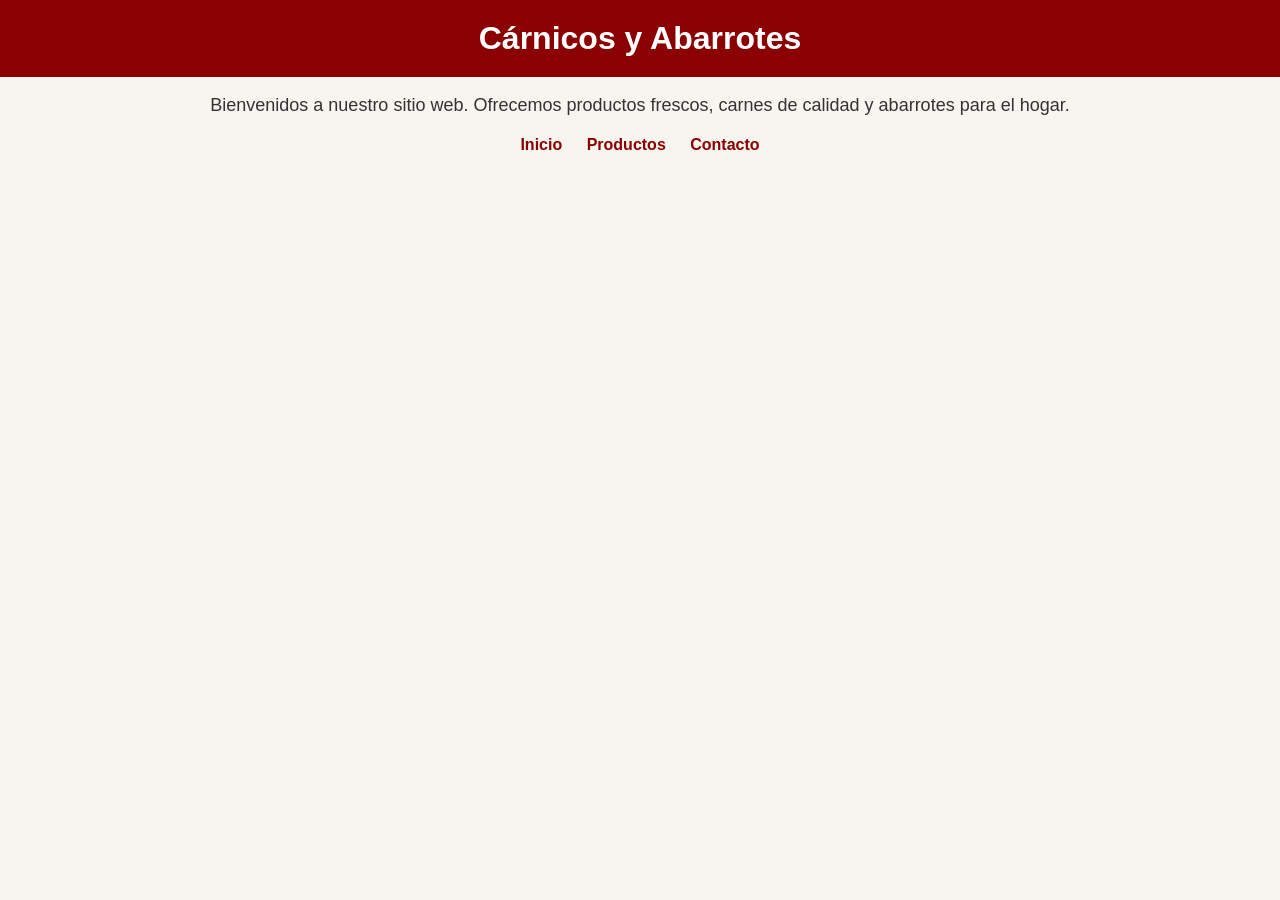
==== index.html @ 59b0608b "Agrega contenido al sitio web" ====
<!DOCTYPE html>
<html lang="es">
<head>
    <meta charset="UTF-8">
    <title>Cárnicos y Abarrotes</title>
    <link rel="stylesheet" href="css/style.css">
</head>
<body>
    <h1>Cárnicos y Abarrotes</h1>
    <p>Bienvenidos a nuestro sitio web. Ofrecemos productos frescos, carnes de calidad y abarrotes para el hogar.</p>

    <nav>
        <a href="index.html">Inicio</a>
        <a href="productos.html">Productos</a>
        <a href="contacto.html">Contacto</a>
    </nav>
</body>
</html>
---- css/style.css ----
body {
    font-family: Arial, sans-serif;
    background-color: #f8f4ef;
    color: #333;
    text-align: center;
    margin: 0;
    padding: 0;
}

h1 {
    background-color: darkred;
    color: white;
    padding: 20px;
    margin: 0;
}

p, li {
    font-size: 18px;
}

nav {
    margin: 20px;
}

nav a {
    color: darkred;
    font-weight: bold;
    margin: 10px;
    text-decoration: none;
}

ul {
    list-style-position: inside;
}
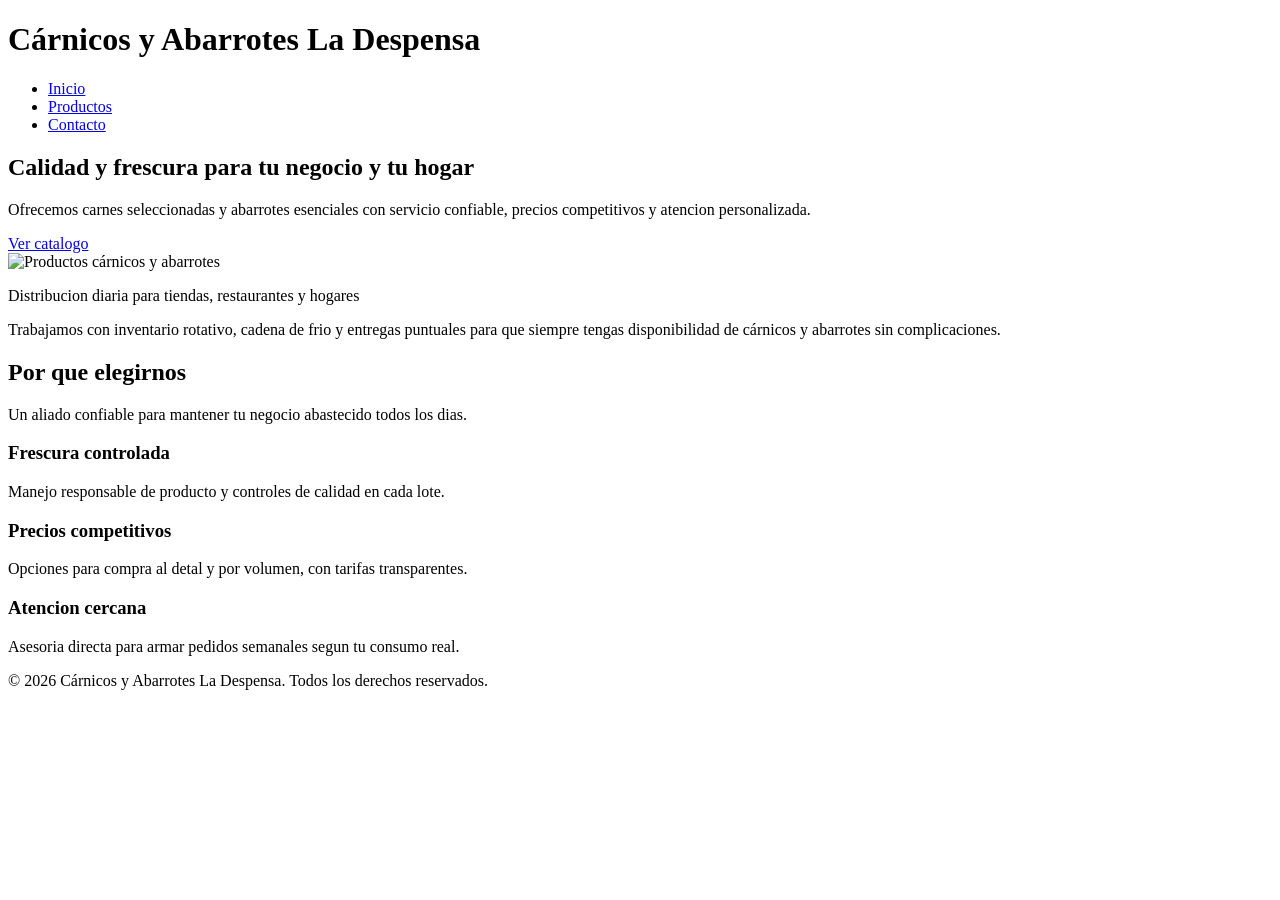
==== commit 1b8acc81: "Update index.html" ====
--- a/index.html
+++ b/index.html
@@ -1,18 +1,90 @@
 <!DOCTYPE html>
 <html lang="es">
 <head>
-    <meta charset="UTF-8">
-    <title>Cárnicos y Abarrotes</title>
-    <link rel="stylesheet" href="css/style.css">
+  <meta charset="UTF-8">
+  <meta name="viewport" content="width=device-width, initial-scale=1.0">
+  <meta name="description" content="Empresa de c&aacute;rnicos y abarrotes con productos frescos y de calidad.">
+  <title>C&aacute;rnicos y Abarrotes La Despensa</title>
+  <link rel="stylesheet" href="css/styles.css">
 </head>
 <body>
-    <h1>Cárnicos y Abarrotes</h1>
-    <p>Bienvenidos a nuestro sitio web. Ofrecemos productos frescos, carnes de calidad y abarrotes para el hogar.</p>
+  <header class="site-header">
+    <div class="container header-content">
+      <h1 class="brand">C&aacute;rnicos y Abarrotes La Despensa</h1>
+      <nav aria-label="Navegacion principal">
+        <ul class="nav-list">
+          <li><a class="active" href="index.html">Inicio</a></li>
+          <li><a href="productos.html">Productos</a></li>
+          <li><a href="contacto.html">Contacto</a></li>
+        </ul>
+      </nav>
+    </div>
+  </header>
 
-    <nav>
-        <a href="index.html">Inicio</a>
-        <a href="productos.html">Productos</a>
-        <a href="contacto.html">Contacto</a>
-    </nav>
+  <main>
+    <section class="hero">
+      <div class="container hero-grid">
+        <div>
+          <h2>Calidad y frescura para tu negocio y tu hogar</h2>
+          <p>
+            Ofrecemos carnes seleccionadas y abarrotes esenciales con servicio confiable,
+            precios competitivos y atencion personalizada.
+          </p>
+          <a class="btn-primary" href="productos.html">Ver catalogo</a>
+        </div>
+        <div class="hero-image">
+          <img src="img/portada.jpg" alt="Productos c&aacute;rnicos y abarrotes">
+        </div>
+      </div>
+    </section>
+
+    <section class="info-band">
+      <div class="container info-band-content">
+        <p class="info-kicker">Distribucion diaria para tiendas, restaurantes y hogares</p>
+        <p>
+          Trabajamos con inventario rotativo, cadena de frio y entregas puntuales para que
+          siempre tengas disponibilidad de c&aacute;rnicos y abarrotes sin complicaciones.
+        </p>
+      </div>
+    </section>
+
+    <section class="section highlights">
+      <div class="container">
+        <h2 class="section-title">Por que elegirnos</h2>
+        <p class="section-subtitle">
+          Un aliado confiable para mantener tu negocio abastecido todos los dias.
+        </p>
+
+        <div class="feature-grid">
+          <article class="feature-card">
+            <h3>Frescura controlada</h3>
+            <p>
+              Manejo responsable de producto y controles de calidad en cada lote.
+            </p>
+          </article>
+
+          <article class="feature-card">
+            <h3>Precios competitivos</h3>
+            <p>
+              Opciones para compra al detal y por volumen, con tarifas transparentes.
+            </p>
+          </article>
+
+          <article class="feature-card">
+            <h3>Atencion cercana</h3>
+            <p>
+              Asesoria directa para armar pedidos semanales segun tu consumo real.
+            </p>
+          </article>
+        </div>
+      </div>
+    </section>
+  </main>
+
+  <footer class="site-footer">
+    <div class="container">
+      <p>&copy; 2026 C&aacute;rnicos y Abarrotes La Despensa. Todos los derechos reservados.</p>
+    </div>
+  </footer>
 </body>
 </html>
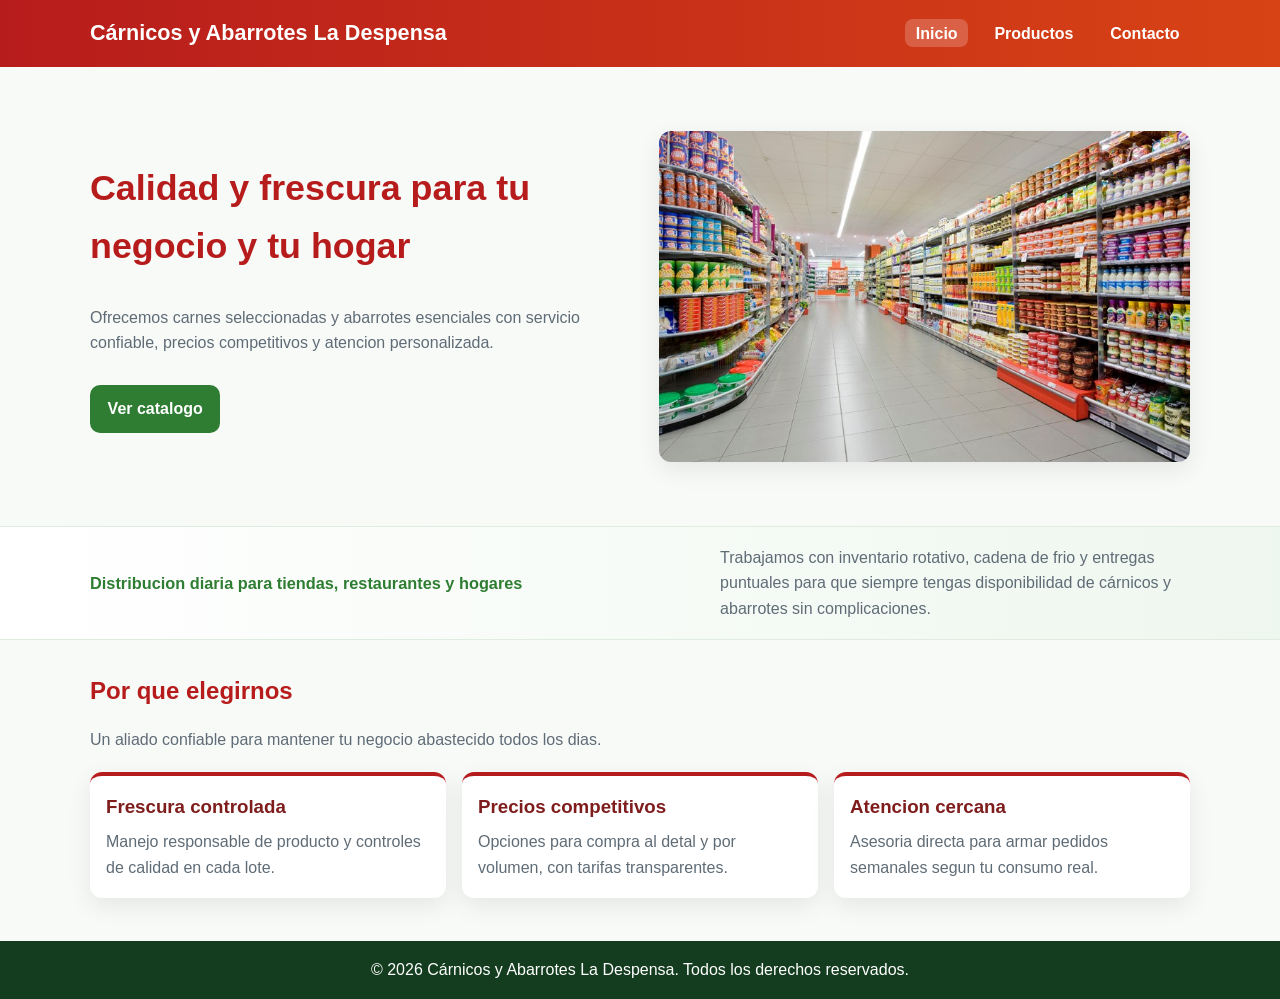
==== commit 601cd889: "Fix stylesheet link in index.html" ====
--- a/index.html
+++ b/index.html
@@ -5,7 +5,7 @@
   <meta name="viewport" content="width=device-width, initial-scale=1.0">
   <meta name="description" content="Empresa de c&aacute;rnicos y abarrotes con productos frescos y de calidad.">
   <title>C&aacute;rnicos y Abarrotes La Despensa</title>
-  <link rel="stylesheet" href="css/styles.css">
+  <link rel="stylesheet" href="css/style.css">
 </head>
 <body>
   <header class="site-header">
--- a/css/style.css
+++ b/css/style.css
@@ -0,0 +1,324 @@
+:root {
+  --color-primary: #b71c1c;
+  --color-secondary: #2e7d32;
+  --color-bg: #f8faf8;
+  --color-white: #ffffff;
+  --color-text: #1f2933;
+  --color-muted: #5f6c76;
+  --shadow-soft: 0 8px 24px rgba(0, 0, 0, 0.08);
+  --radius: 12px;
+}
+
+* {
+  box-sizing: border-box;
+}
+
+body {
+  margin: 0;
+  font-family: "Segoe UI", Tahoma, Geneva, Verdana, sans-serif;
+  color: var(--color-text);
+  background-color: var(--color-bg);
+  line-height: 1.6;
+  min-height: 100vh;
+  display: flex;
+  flex-direction: column;
+}
+
+main {
+  flex: 1;
+}
+
+img {
+  max-width: 100%;
+  display: block;
+}
+
+.container {
+  width: min(1100px, 92%);
+  margin: 0 auto;
+}
+
+.site-header {
+  background: linear-gradient(90deg, var(--color-primary), #d84315);
+  color: var(--color-white);
+  padding: 1rem 0;
+}
+
+.header-content {
+  display: flex;
+  justify-content: space-between;
+  align-items: center;
+  gap: 1rem;
+}
+
+.brand {
+  margin: 0;
+  font-size: 1.35rem;
+}
+
+.nav-list {
+  list-style: none;
+  display: flex;
+  gap: 1rem;
+  margin: 0;
+  padding: 0;
+}
+
+.nav-list a {
+  color: var(--color-white);
+  text-decoration: none;
+  font-weight: 600;
+  padding: 0.35rem 0.65rem;
+  border-radius: 8px;
+}
+
+.nav-list a:hover,
+.nav-list a.active {
+  background-color: rgba(255, 255, 255, 0.2);
+}
+
+.hero {
+  padding: clamp(2.5rem, 5vw, 4rem) 0;
+}
+
+.hero-grid {
+  display: grid;
+  grid-template-columns: minmax(280px, 1fr) minmax(320px, 1fr);
+  align-items: center;
+  gap: clamp(1.2rem, 3vw, 2.4rem);
+}
+
+.hero h2 {
+  margin-top: 0;
+  font-size: clamp(1.6rem, 2.8vw, 2.3rem);
+  color: var(--color-primary);
+}
+
+.hero p {
+  color: var(--color-muted);
+}
+
+.hero-image {
+  border-radius: var(--radius);
+  overflow: hidden;
+  box-shadow: var(--shadow-soft);
+  aspect-ratio: 16 / 10;
+}
+
+.hero-image img {
+  width: 100%;
+  height: 100%;
+  object-fit: cover;
+}
+
+.btn-primary {
+  display: inline-block;
+  margin-top: 0.8rem;
+  background-color: var(--color-secondary);
+  color: var(--color-white);
+  text-decoration: none;
+  padding: 0.7rem 1.1rem;
+  border-radius: 10px;
+  font-weight: 700;
+}
+
+.btn-primary:hover {
+  opacity: 0.9;
+}
+
+.section {
+  padding: 2.5rem 0;
+}
+
+.info-band {
+  background: linear-gradient(90deg, #ffffff, #eef7ef);
+  border-top: 1px solid #e1ece1;
+  border-bottom: 1px solid #e1ece1;
+}
+
+.info-band-content {
+  display: grid;
+  grid-template-columns: 1.3fr 1fr;
+  align-items: center;
+  gap: 1.2rem;
+  padding: 1.1rem 0;
+}
+
+.info-kicker {
+  margin: 0;
+  font-size: 1.02rem;
+  font-weight: 700;
+  color: var(--color-secondary);
+}
+
+.info-band-content p:last-child {
+  margin: 0;
+  color: var(--color-muted);
+}
+
+.highlights {
+  padding-top: 2rem;
+  padding-bottom: 2.7rem;
+}
+
+.feature-grid {
+  margin-top: 1.2rem;
+  display: grid;
+  grid-template-columns: repeat(3, minmax(0, 1fr));
+  gap: 1rem;
+}
+
+.feature-card {
+  background: var(--color-white);
+  border-top: 4px solid var(--color-primary);
+  border-radius: var(--radius);
+  padding: 1rem 1rem 1.1rem;
+  box-shadow: var(--shadow-soft);
+}
+
+.feature-card h3 {
+  margin-top: 0;
+  margin-bottom: 0.45rem;
+  color: #7f1d1d;
+}
+
+.feature-card p {
+  margin: 0;
+  color: var(--color-muted);
+}
+
+.section-title {
+  margin-top: 0;
+  color: var(--color-primary);
+}
+
+.section-subtitle {
+  margin-top: -0.2rem;
+  color: var(--color-muted);
+}
+
+.cards-grid {
+  display: grid;
+  grid-template-columns: repeat(auto-fit, minmax(230px, 1fr));
+  gap: 1rem;
+  margin-top: 1.5rem;
+}
+
+.card {
+  background-color: var(--color-white);
+  border-left: 5px solid var(--color-secondary);
+  border-radius: var(--radius);
+  padding: 1rem;
+  box-shadow: var(--shadow-soft);
+}
+
+.card h3 {
+  margin-top: 0;
+  margin-bottom: 0.5rem;
+}
+
+.price {
+  font-size: 1.1rem;
+  font-weight: 700;
+  color: var(--color-primary);
+  margin: 0 0 0.4rem;
+}
+
+.contact-layout {
+  display: grid;
+  grid-template-columns: 1fr 1fr;
+  gap: 1.5rem;
+}
+
+.contact-list {
+  list-style: none;
+  padding: 0;
+  margin: 1rem 0 0;
+}
+
+.contact-list li {
+  background-color: var(--color-white);
+  border-radius: 10px;
+  padding: 0.75rem 0.9rem;
+  margin-bottom: 0.6rem;
+  box-shadow: var(--shadow-soft);
+}
+
+.form-card {
+  background-color: var(--color-white);
+  border-radius: var(--radius);
+  padding: 1rem;
+  box-shadow: var(--shadow-soft);
+}
+
+form {
+  display: grid;
+  gap: 0.75rem;
+}
+
+label {
+  font-weight: 600;
+}
+
+input,
+textarea {
+  width: 100%;
+  border: 1px solid #d4dce2;
+  border-radius: 8px;
+  padding: 0.65rem 0.7rem;
+  font: inherit;
+}
+
+textarea {
+  resize: vertical;
+}
+
+button {
+  border: none;
+  border-radius: 8px;
+  padding: 0.75rem;
+  font: inherit;
+  font-weight: 700;
+  color: var(--color-white);
+  background-color: var(--color-secondary);
+  cursor: pointer;
+}
+
+button:hover {
+  opacity: 0.92;
+}
+
+.site-footer {
+  background-color: #143d1f;
+  color: var(--color-white);
+  text-align: center;
+  padding: 1rem 0;
+}
+
+.site-footer p {
+  margin: 0;
+}
+
+@media (max-width: 800px) {
+  .header-content {
+    flex-direction: column;
+    align-items: flex-start;
+  }
+
+  .hero-grid,
+  .contact-layout {
+    grid-template-columns: 1fr;
+  }
+
+  .info-band-content {
+    grid-template-columns: 1fr;
+  }
+
+  .feature-grid {
+    grid-template-columns: 1fr;
+  }
+
+  .nav-list {
+    flex-wrap: wrap;
+  }
+}
